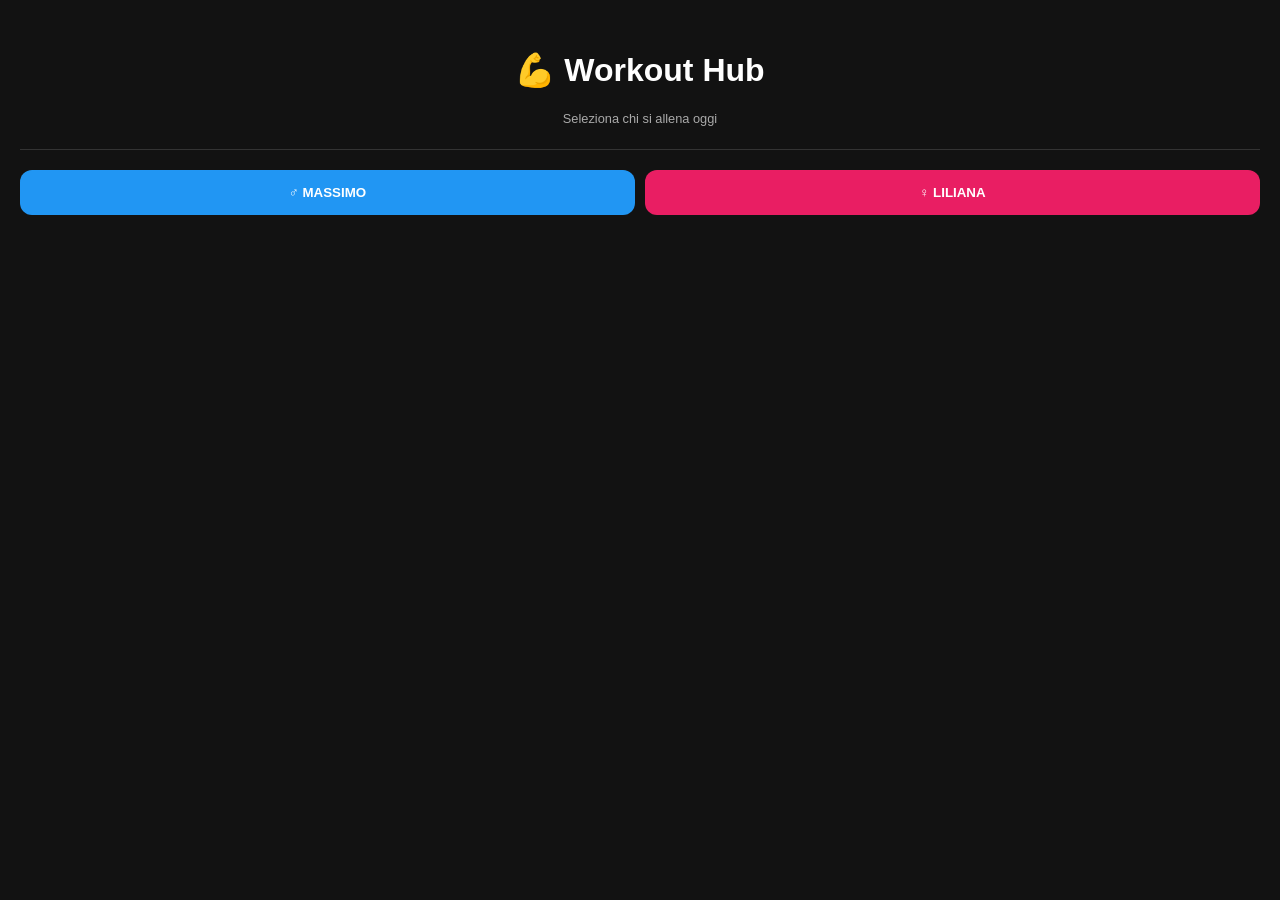
==== palestra.html @ 38ea5d52 "Create palestra.html" ====
<!DOCTYPE html>
<html lang="it">
<head>
    <meta charset="UTF-8">
    <meta name="viewport" content="width=device-width, initial-scale=1.0, maximum-scale=1.0, user-scalable=no">
    <title>Workout Hub - Max & Lili</title>
    <style>
        :root { --bg: #121212; --card: #1e1e1e; --primary-max: #2196f3; --primary-lili: #e91e63; --text: #ffffff; --tutorial: #ff9800; }
        body { font-family: 'Segoe UI', sans-serif; background: var(--bg); color: var(--text); margin: 0; padding: 20px; }
        .header { text-align: center; padding: 10px; border-bottom: 1px solid #333; margin-bottom: 20px; }
        .user-selector { display: flex; gap: 10px; margin-bottom: 20px; }
        .btn-user { flex: 1; padding: 15px; border-radius: 12px; border: none; font-weight: bold; cursor: pointer; text-transform: uppercase; }
        .btn-max { background: var(--primary-max); color: white; }
        .btn-lili { background: var(--primary-lili); color: white; }
        
        .workout-section { display: none; }
        .active { display: block; }
        
        .scheda-img { width: 100%; border-radius: 12px; margin-bottom: 20px; box-shadow: 0 4px 15px rgba(0,0,0,0.5); }
        .grid-tutorial { display: grid; grid-template-columns: repeat(auto-fill, minmax(140px, 1fr)); gap: 10px; }
        .btn-video { 
            background: var(--card); border: 1px solid #444; color: white; padding: 12px; 
            border-radius: 10px; text-decoration: none; text-align: center; font-size: 0.8rem; font-weight: bold;
            display: flex; align-items: center; justify-content: center;
        }
        .btn-video:hover { border-color: var(--tutorial); }
        .section-title { color: var(--tutorial); border-left: 4px solid var(--tutorial); padding-left: 10px; margin: 25px 0 15px; }
    </style>
</head>
<body>

<div class="header">
    <h1>💪 Workout Hub</h1>
    <p style="font-size: 0.8rem; color: #aaa;">Seleziona chi si allena oggi</p>
</div>

<div class="user-selector">
    <button class="btn-user btn-max" onclick="showWorkout('max')">♂ Massimo</button>
    <button class="btn-user btn-lili" onclick="showWorkout('lili')">♀ Liliana</button>
</div>

<div id="workout-max" class="workout-section">
    <h2 style="color: var(--primary-max)">Scheda Massimo</h2>
    <img src="https://github.com/MassyGraglia10/mio-health-hub/blob/main/Schedamassimo.jpg?raw=true" class="scheda-img">
    <h3 class="section-title">VIDEO TUTORIAL</h3>
    <div class="grid-tutorial">
        <a href="https://www.youtube.com/results?search_query=chest+fly+dumbbells" target="_blank" class="btn-video">CHEST FLY</a>
        <a href="https://www.youtube.com/results?search_query=squat+bilanciere" target="_blank" class="btn-video">SQUAT</a>
        <a href="https://www.youtube.com/results?search_query=rematore+manubrio" target="_blank" class="btn-video">REMATORE</a>
        <a href="https://www.youtube.com/results?search_query=military+press" target="_blank" class="btn-video">MILITARY PRESS</a>
        <a href="https://www.youtube.com/results?search_query=hammer+curl" target="_blank" class="btn-video">HAMMER CURL</a>
        <a href="https://www.youtube.com/results?search_query=plank+corretto" target="_blank" class="btn-video">PLANK</a>
    </div>
</div>

<div id="workout-lili" class="workout-section">
    <h2 style="color: var(--primary-lili)">Scheda Liliana</h2>
    <img src="https://github.com/MassyGraglia10/mio-health-hub/blob/dd5a72f80b644d956f67ce817b1ad39efbcde49c/schedaLiliana.jpg?raw=true" class="scheda-img">
    <h3 class="section-title">VIDEO TUTORIAL</h3>
    <div class="grid-tutorial">
        <a href="https://www.youtube.com/results?search_query=crunch+addominali" target="_blank" class="btn-video">CRUNCH</a>
        <a href="https://www.youtube.com/results?search_query=leg+press" target="_blank" class="btn-video">PRESSA</a>
        <a href="https://www.youtube.com/results?search_query=leg+extension" target="_blank" class="btn-video">LEG EXTENSION</a>
        <a href="https://www.youtube.com/results?search_query=goblet+squat" target="_blank" class="btn-video">SQUAT GOBLET</a>
        <a href="https://www.youtube.com/results?search_query=chest+press" target="_blank" class="btn-video">CHEST PRESS</a>
        <a href="https://www.youtube.com/results?search_query=lat+machine" target="_blank" class="btn-video">LAT MACHINE</a>
        <a href="https://www.youtube.com/results?search_query=shoulder+press" target="_blank" class="btn-video">SHOULDER PRESS</a>
        <a href="https://www.youtube.com/results?search_query=bicep+curl" target="_blank" class="btn-video">CURL MANUBRI</a>
    </div>
</div>

<script>
    function showWorkout(user) {
        document.querySelectorAll('.workout-section').forEach(s => s.classList.remove('active'));
        document.getElementById('workout-' + user).classList.add('active');
    }
</script>

</body>
</html>
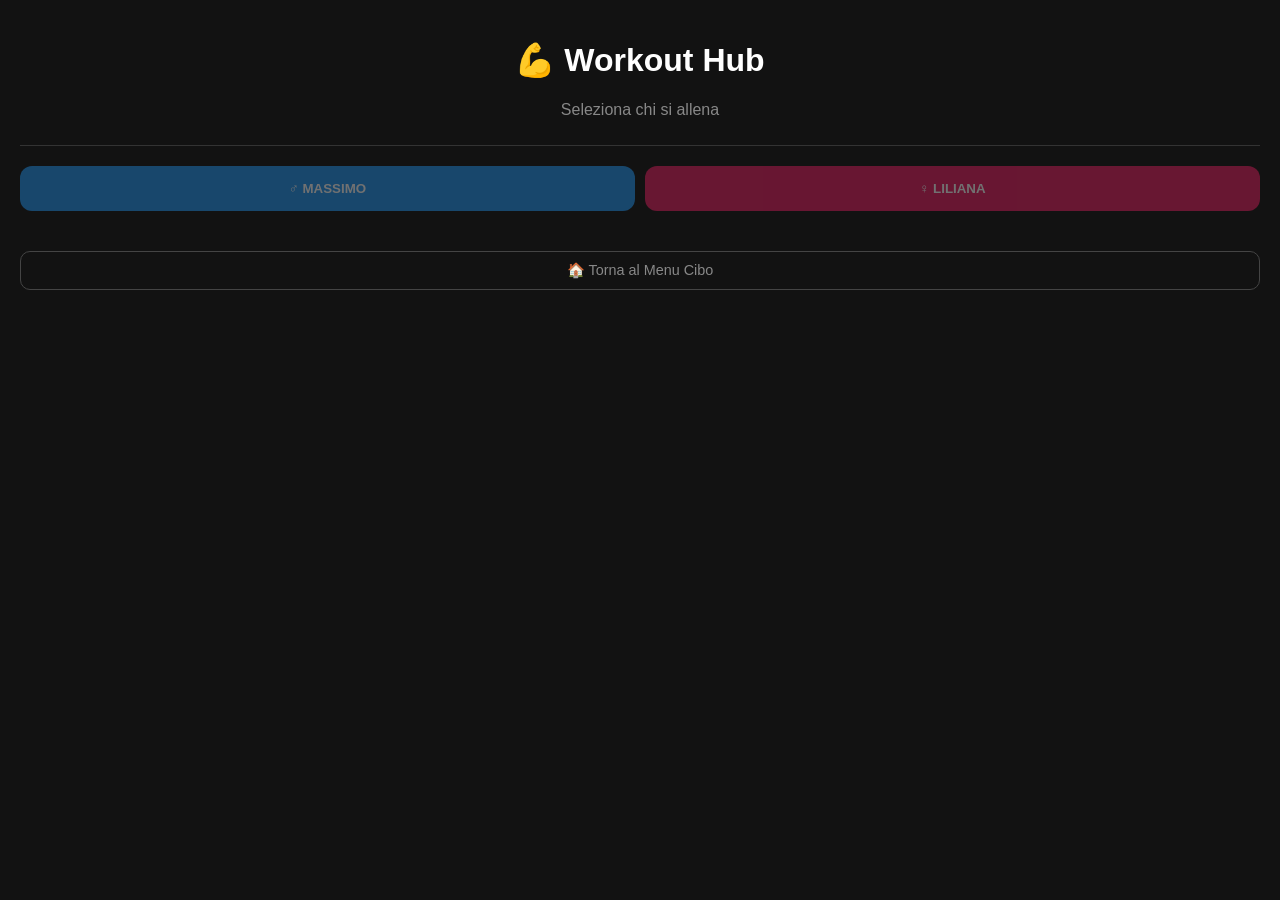
==== commit 2d0b69ab: "Update palestra.html" ====
--- a/palestra.html
+++ b/palestra.html
@@ -7,36 +7,29 @@
     <style>
         :root { --bg: #121212; --card: #1e1e1e; --primary-max: #2196f3; --primary-lili: #e91e63; --text: #ffffff; --tutorial: #ff9800; }
         body { font-family: 'Segoe UI', sans-serif; background: var(--bg); color: var(--text); margin: 0; padding: 20px; }
-        .header { text-align: center; padding: 10px; border-bottom: 1px solid #333; margin-bottom: 20px; }
+        .header { text-align: center; border-bottom: 1px solid #333; margin-bottom: 20px; padding-bottom: 10px; }
         .user-selector { display: flex; gap: 10px; margin-bottom: 20px; }
-        .btn-user { flex: 1; padding: 15px; border-radius: 12px; border: none; font-weight: bold; cursor: pointer; text-transform: uppercase; }
-        .btn-max { background: var(--primary-max); color: white; }
-        .btn-lili { background: var(--primary-lili); color: white; }
-        
+        .btn-user { flex: 1; padding: 15px; border-radius: 12px; border: none; font-weight: bold; cursor: pointer; text-transform: uppercase; opacity: 0.4; transition: 0.3s; color: white; }
+        .btn-max { background: var(--primary-max); }
+        .btn-lili { background: var(--primary-lili); }
+        .active-btn { opacity: 1; transform: scale(1.05); border: 2px solid white; }
         .workout-section { display: none; }
-        .active { display: block; }
-        
+        .active-section { display: block; animation: fadeIn 0.4s; }
+        @keyframes fadeIn { from { opacity: 0; } to { opacity: 1; } }
         .scheda-img { width: 100%; border-radius: 12px; margin-bottom: 20px; box-shadow: 0 4px 15px rgba(0,0,0,0.5); }
         .grid-tutorial { display: grid; grid-template-columns: repeat(auto-fill, minmax(140px, 1fr)); gap: 10px; }
-        .btn-video { 
-            background: var(--card); border: 1px solid #444; color: white; padding: 12px; 
-            border-radius: 10px; text-decoration: none; text-align: center; font-size: 0.8rem; font-weight: bold;
-            display: flex; align-items: center; justify-content: center;
-        }
-        .btn-video:hover { border-color: var(--tutorial); }
+        .btn-video { background: var(--card); border: 1px solid #444; color: white; padding: 12px; border-radius: 10px; text-decoration: none; text-align: center; font-size: 0.8rem; font-weight: bold; }
         .section-title { color: var(--tutorial); border-left: 4px solid var(--tutorial); padding-left: 10px; margin: 25px 0 15px; }
+        .back-link { display: block; text-align: center; margin-top: 40px; color: #888; text-decoration: none; font-size: 0.9rem; border: 1px solid #444; padding: 10px; border-radius: 10px; }
     </style>
 </head>
 <body>
 
-<div class="header">
-    <h1>💪 Workout Hub</h1>
-    <p style="font-size: 0.8rem; color: #aaa;">Seleziona chi si allena oggi</p>
-</div>
+<div class="header"><h1>💪 Workout Hub</h1><p id="info" style="color:#888;">Seleziona chi si allena</p></div>
 
 <div class="user-selector">
-    <button class="btn-user btn-max" onclick="showWorkout('max')">♂ Massimo</button>
-    <button class="btn-user btn-lili" onclick="showWorkout('lili')">♀ Liliana</button>
+    <button id="btn-max" class="btn-user btn-max" onclick="showWorkout('max')">♂ Massimo</button>
+    <button id="btn-lili" class="btn-user btn-lili" onclick="showWorkout('lili')">♀ Liliana</button>
 </div>
 
 <div id="workout-max" class="workout-section">
@@ -64,17 +57,25 @@
         <a href="https://www.youtube.com/results?search_query=goblet+squat" target="_blank" class="btn-video">SQUAT GOBLET</a>
         <a href="https://www.youtube.com/results?search_query=chest+press" target="_blank" class="btn-video">CHEST PRESS</a>
         <a href="https://www.youtube.com/results?search_query=lat+machine" target="_blank" class="btn-video">LAT MACHINE</a>
-        <a href="https://www.youtube.com/results?search_query=shoulder+press" target="_blank" class="btn-video">SHOULDER PRESS</a>
-        <a href="https://www.youtube.com/results?search_query=bicep+curl" target="_blank" class="btn-video">CURL MANUBRI</a>
     </div>
 </div>
 
+<a href="index.html" class="back-link">🏠 Torna al Menu Cibo</a>
+
 <script>
     function showWorkout(user) {
-        document.querySelectorAll('.workout-section').forEach(s => s.classList.remove('active'));
-        document.getElementById('workout-' + user).classList.add('active');
+        document.querySelectorAll('.workout-section').forEach(s => s.classList.remove('active-section'));
+        document.querySelectorAll('.btn-user').forEach(b => b.classList.remove('active-btn'));
+        document.getElementById('workout-' + user).classList.add('active-section');
+        document.getElementById('btn-' + user).classList.add('active-btn');
+        document.getElementById('info').innerText = "Visualizzando: " + (user==='max'?'Massimo':'Liliana');
     }
+
+    window.onload = () => {
+        const params = new URLSearchParams(window.location.search);
+        const user = params.get('user');
+        if (user) showWorkout(user);
+    };
 </script>
-
 </body>
 </html>
